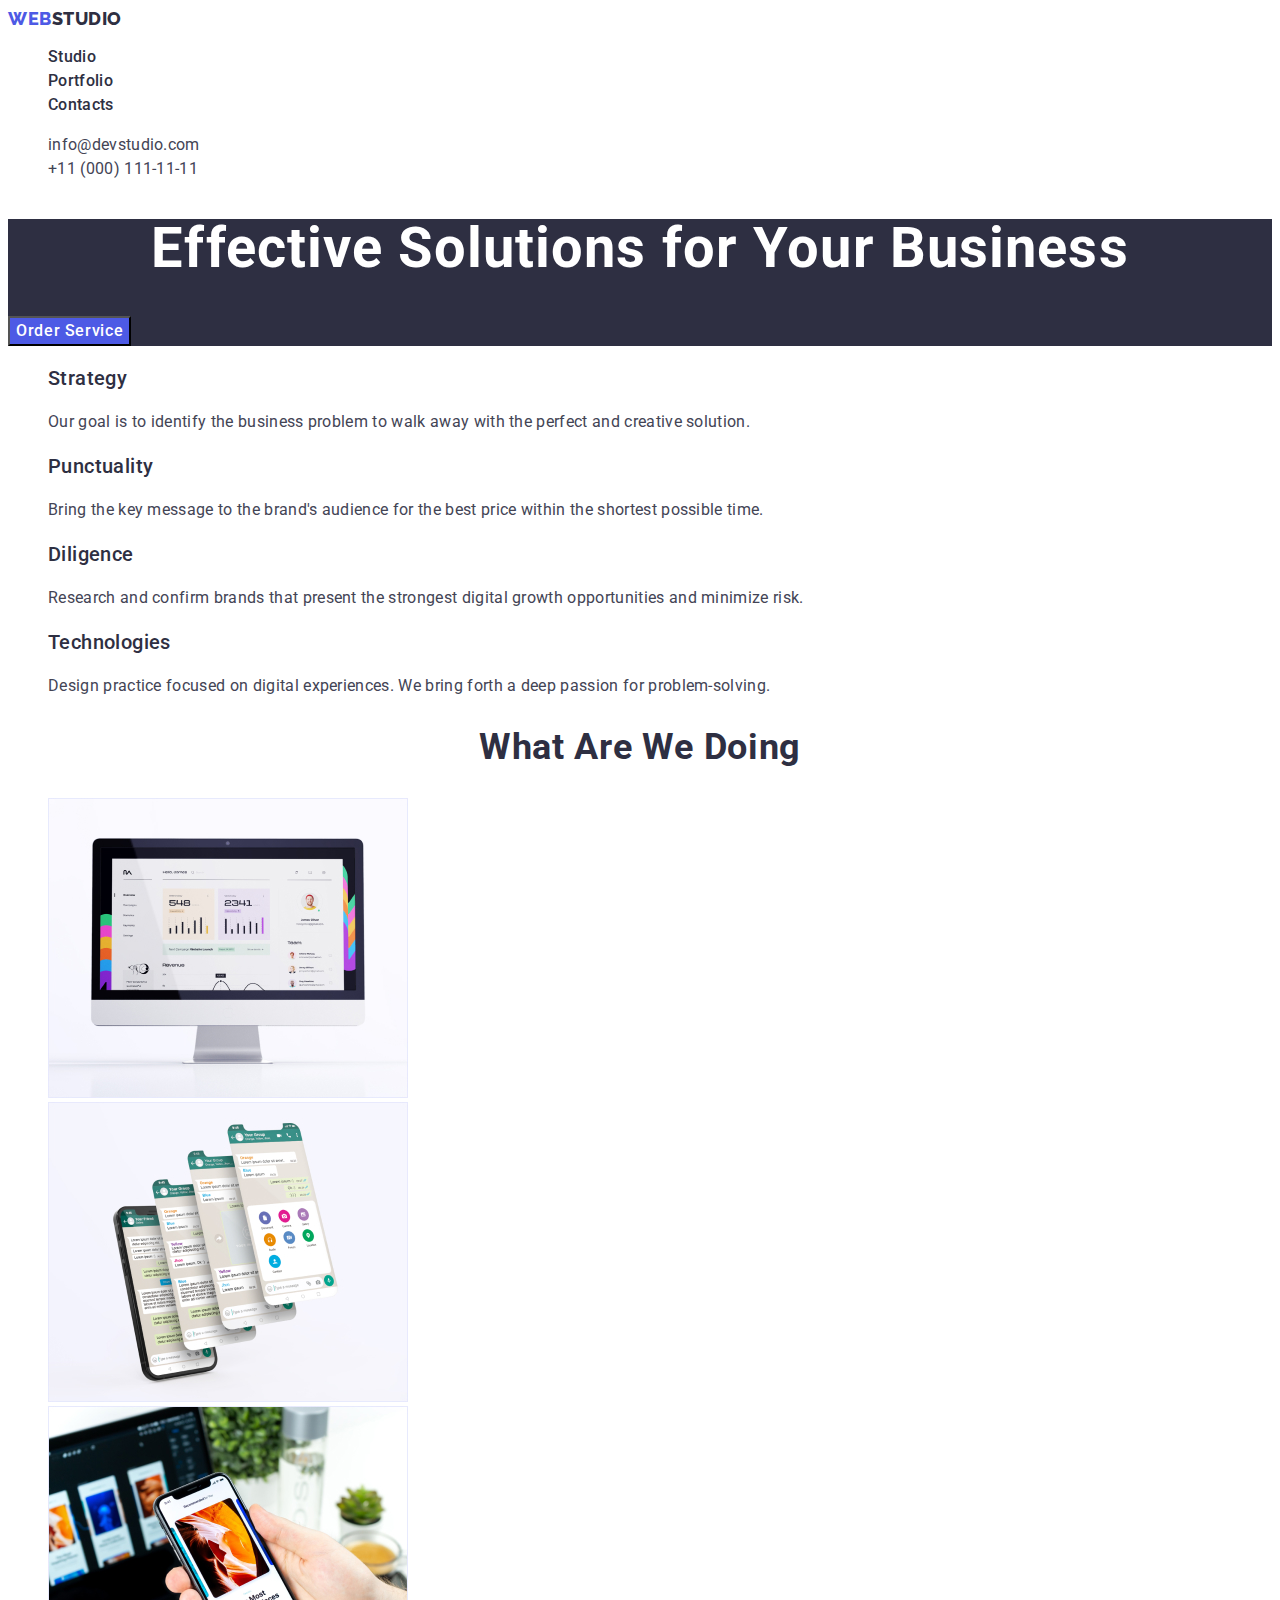
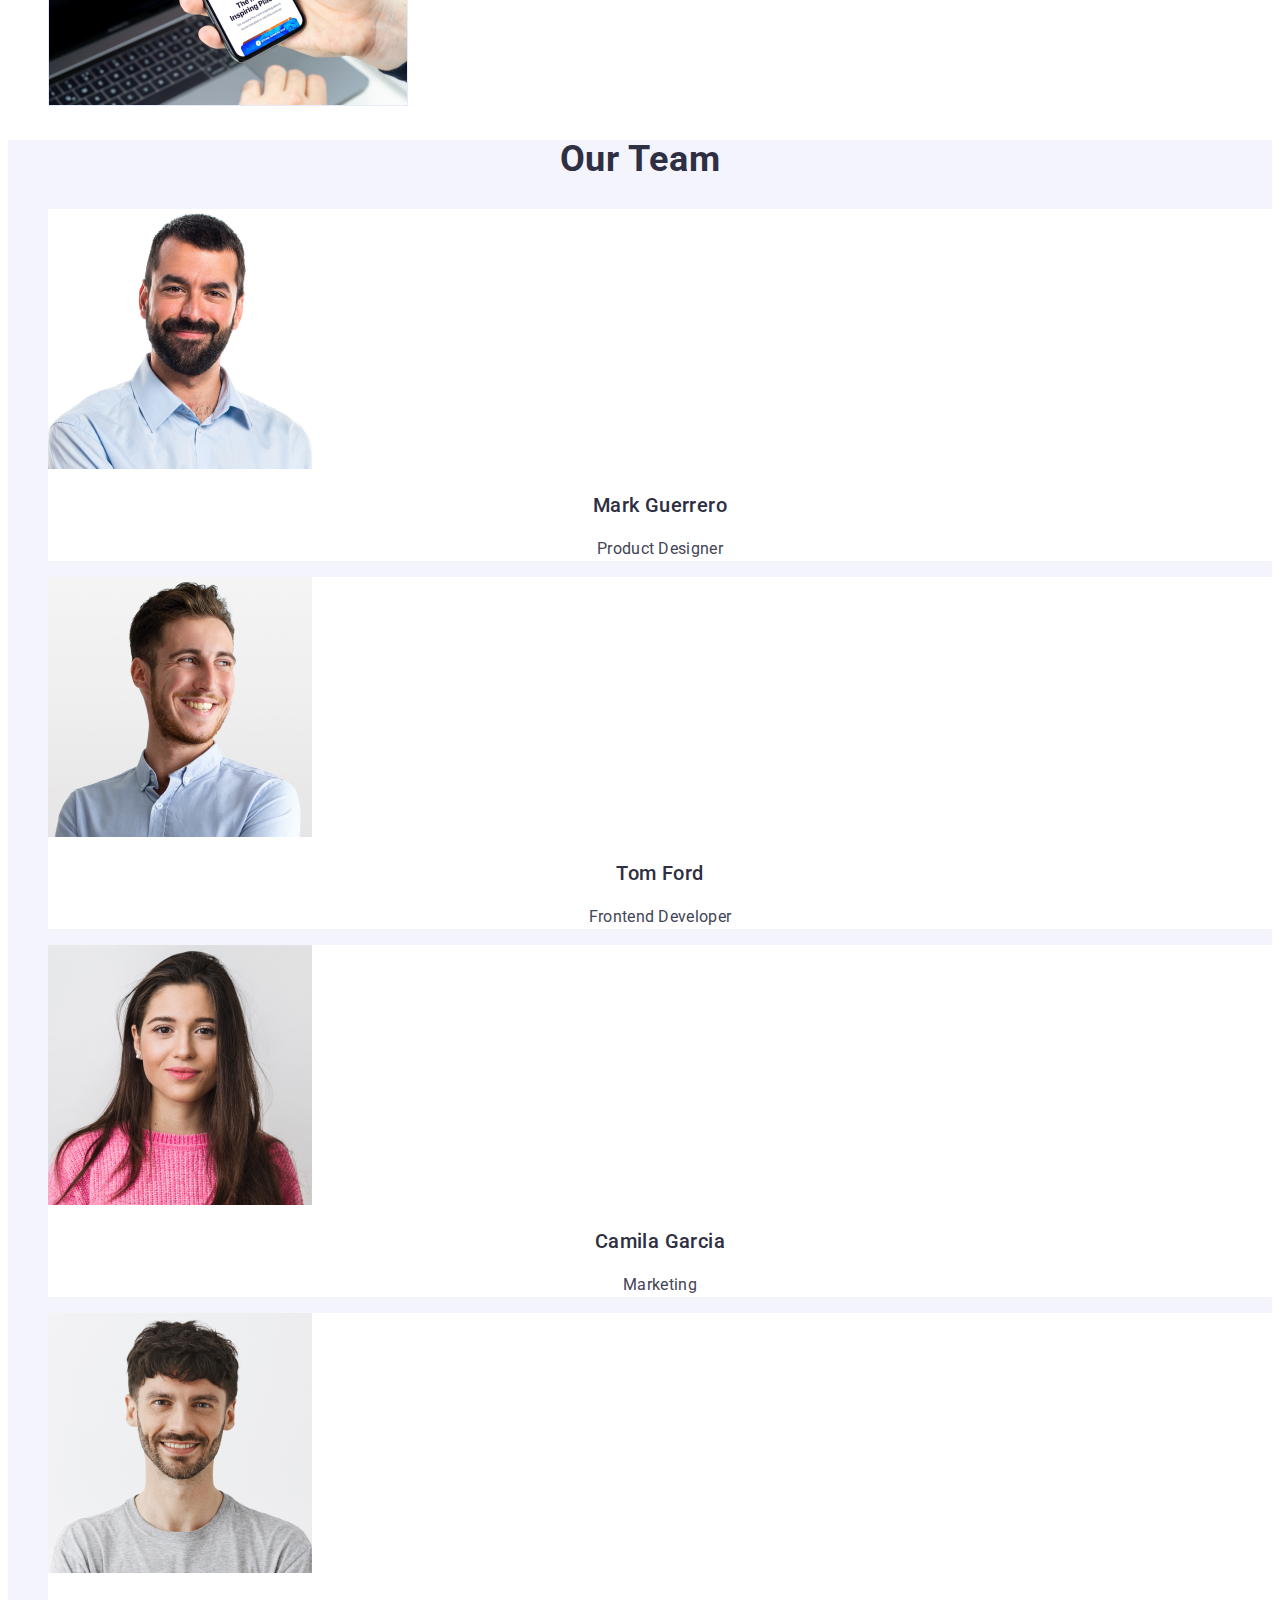
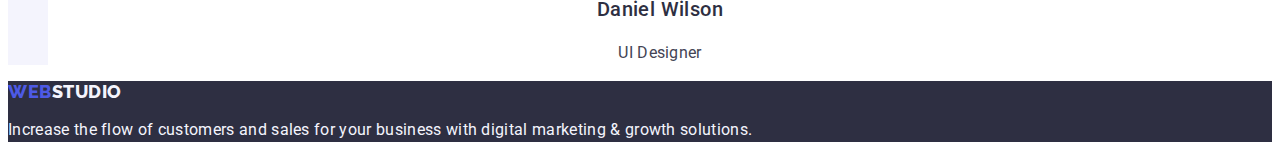
==== index.html @ 58a6970e "Initial commit" ====
<!DOCTYPE html>
<html lang="en">

<head>
    <meta charset="UTF-8">
    <meta http-equiv="X-UA-Compatible" content="IE=edge">
    <meta name="viewport" content="width=device-width, initial-scale=1.0">
    <!--Fonts-stules-->
    <link rel="preconnect" href="https://fonts.googleapis.com">
    <link rel="preconnect" href="https://fonts.gstatic.com" crossorigin>
    <link
        href="https://fonts.googleapis.com/css2?family=Raleway:wght@800&family=Roboto:wght@400;500;700;900&display=swap"
        rel="stylesheet">
    <!--Custom-styles-->
    <link rel="stylesheet" href="./css/styles.css">
    <title>WebStudio</title>
</head>

<body>

    <!-- header -->
    <header class="header">
        <nav class="header-nav">
            <a class="header-loga link" href="./index.html">Web<span class="loga">Studio</span></a>
            <ul class="header-nav-list list">
                <li class="header-nav-item"> <a class="heqder-link text link" href="./index.html">Studio</a></li>
                <li class="header-nav-item"><a class="heqder-link text link" href="./portfolio.html">Portfolio</a></li>
                <li class="header-nav-item"><a class="heqder-link text link" href="">Contacts</a></li>
            </ul>
        </nav>
        <address class="header-address">
            <ul class="header-address-list list">
                <li class="header-address-contact"> <a class="header-contact-link small  link"
                        href="mailto:info@devstudio.com">info@devstudio.com</a></li>
                <li class="header-address-contact"> <a class="header-contact-link small  link"
                        href="tel:+110001111111">+11
                        (000)
                        111-11-11</a></li>
            </ul>
        </address>

    </header>

    <!-- main-->
    <main>
        <!-- hero image-->
        <section class="section-hero-image">
            <h1 class="hero-imege-title title">Effective Solutions for Your Business</h1>
            <button class="imege-button" type="button">Order Service</button>
        </section>
        <!-- section 1-->
        <section class="section-advantage">
            <h2 class="subject" hidden>Our advantage</h2>
            <ul class="advantage-list list">
                <li class="advantage-item">
                    <h3 class="advantage-title heading">Strategy</h3>
                    <p class="advantage-text small">Our goal is to identify the business
                        problem to walk away with the perfect and creative solution.</p>
                </li>
                <li class="advantage-item">
                    <h3 class="advantage-title heading">Punctuality</h3>
                    <p class="advantage-text small">Bring the key message to the brand's audience for the
                        best
                        price within the shortest possible
                        time.
                    </p>
                </li>
                <li class="advantage-item">
                    <h3 class="advantage-title heading">Diligence</h3>
                    <p class="advantage-text small">Research and confirm brands that present the strongest
                        digital
                        growth opportunities and minimize
                        risk.
                    </p>
                </li>
                <li class="advantage-item">
                    <h3 class="advantage-title heading">Technologies</h3>
                    <p class="advantage-text small">Design practice focused on digital experiences. We
                        bring
                        forth a deep passion for
                        problem-solving.
                    </p>
                </li>
            </ul>
        </section>

        <!-- section 2 product-->
        <section class="section-product">
            <h2 class="product-title subject">What are we doing</h2>
            <ul class="product-list list">
                <li class="product-item"><img class="product-item-img" src="./images/section2/Rectangle1.jpg"
                        alt="the computer on which the site is displayed." Width="360" Height="300">
                </li>
                <li class="product-item"><img class="product-item-img" src="./images/section2/Rectangle2.jpg"
                        alt="open application on the mobile phone." Width="360" Height="300">
                </li>
                <li class="product-item"><img class="product-item-img" src="./images/section2/Rectangle3.jpg"
                        alt="the program is open on the mobile phone and computer." Width="360" Height="300">
                </li>
            </ul>
        </section>
        <!-- section 3 team-->
        <section class="section-team">
            <h2 class="team-title subject">Our Team</h2>
            <ul class="team-list list">
                <li class="team-item"><img class="team-item-img" src="./images/section3/img1j.jpg"
                        alt="a man with dark hair and a beard." Width="264" Height="260">
                    <h3 class="team-item-title heading">Mark Guerrero</h3>
                    <p class="team-item-text small">Product Designer</p>
                </li>
                <li class="team-item"><img class="team-item-img" src="./images/section3/img2j.jpg"
                        alt="a man with blond hair and a sincere smile." Width="264" Height="260">
                    <h3 class="team-item-title heading">Tom Ford</h3>
                    <p class="team-item-text small">Frontend Developer</p>
                </li>
                <li class="team-item"><img class="team-item-img" src="./images/section3/img3j.jpg"
                        alt="woman with dark long hair." Width="264" Height="260">
                    <h3 class="team-item-title heading">Camila Garcia</h3>
                    <p class="team-item-text small">Marketing</p>
                </li>
                <li class="team-item"><img class="team-item-img" src="./images/section3/img4j.jpg"
                        alt="a man with dark hair in a t-shirt who is smiling." Width="264" Height="260">
                    <h3 class="team-item-title heading">Daniel Wilson</h3>
                    <p class="team-item-text small">UI Designer</p>
                </li>
            </ul>
        </section>
    </main>

    <!--footer-->
    <footer class="footer">
        <a class="footer-loga link" href="./index.html">Web<span class="loga-footer">Studio</span></a>
        <p class="footer-text ">Increase the flow of customers and sales for your business with digital marketing &
            growth solutions.</p>
    </footer>

</body>

</html>
---- css/styles.css ----
body {
  font-family: Roboto, sans-serif;
  color: #434455;
  background-color: var(--color-white);
}

/*!!!!!!!!!!!!!!!!!!!!!!!!!!!!!!!!!!!!--------base styly--------!!!!!!!!!!!!!!!!!!!!!!!!!!!!!!!!!!!!!!!!!!!*/
/*h1*/
.title {
  font-size: 56px;
  font-weight: 700;

  line-height: 1.07;
  letter-spacing: 0.02em;
  text-align: center;
}
/*h2*/
.subject {
  font-size: 36px;
  font-weight: 700;

  line-height: 1.11;
  letter-spacing: 0.02em;
  text-transform: capitalize;
  text-align: center;
  color: var(--color-navy-blue);
}

/*h3*/
.heading {
  font-size: 20px;
  font-weight: 500;
  line-height: 1.2;
  letter-spacing: 0.02em;

  color: var(--color-grey);
}
/*p*/
.small {
  font-size: 16px;
  font-weight: 400;
  line-height: 1.5;
  letter-spacing: 0.02em;
  color: var(--color-slate);
}
.text {
  font-size: 16px;
  font-weight: 500;
  line-height: 1.5;
  letter-spacing: 0.02em;
  color: var(--color-slate);
}

.list {
  list-style-type: none;
}
.link {
  text-decoration: none;
}

/*!!!!!!!!!!!!!!!!!!!!!!-----------------header styles-----------!!!!!!!!!!!!!!!!!!!!!!!!!!!!!!!!!!!!!!!!!*/
.header-nav {
}
.header-loga {
  font-family: Raleway, sans-serif;
  font-weight: 800;
  font-size: 18px;
  line-height: 1.17;
  color: var(--color-iris);
  letter-spacing: 0.03em;
  text-transform: uppercase;
}

.loga {
  color: var(--color-grey);
}
.header-nav-list {
}
.header-nav-list .heqder-link {
  color: var(--color-navy-blue);
}
.header-nav-list .heqder-link:hover,
.header-nav-list .heqder-link:focus,
.header-nav-list .heqder-link:active {
  color: var(--color-ocean);
}
.header-nav-item {
}

.header-address {
  font-style: normal;
}

.header-address-contact {
}

.header-contact-link:hover,
.header-contact-link:focus {
  color: var(--color-ocean);
}

/*!!!!!!!!!!!!!!!!!!!!!----------------------hero-imege------------------!!!!!!!!!!!!!!!!!!!!!!!!!!!!1*/

.section-hero-image {
  background: var(--color-navy-blue);
}
.hero-imege-title {
  color: var(--color-white);
}
.imege-button {
  font-family: "Roboto", sans-serif;
  font-weight: 500;
  font-size: 16px;
  line-height: 1.5;
  letter-spacing: 0.04em;
  cursor: pointer;
  color: var(--color-white);
  background-color: var(--color-iris);
}
.imege-button:hover,
.imege-button:focus {
  background-color: var(--color-ocean);
}
.imege-button:active {
  background-color: var(--color-ocean);
}

/*!!!!!!!!!!!!!!!!!!!!--------------------section advantage-------------------!!!!!!!!!!!!!!!!!!!!!!!!!!!!*/

.section-advantage {
}

.advantage-list {
}

.advantage-item {
}
.advantage-title {
}

.advantage-text {
}

/*!!!!!!!!!!!!!!!!!!!!!!!!!!!!!!!!!!-----------------section product----------------!!!!!!!!!!!!!!!!!!!!!!!!!*/
.section-product {
}
.product-title {
}
.product-list {
}
.product-item {
}
.product-item-img {
}
/*!!!!!!!!!!!!!!!!!!!!!!!!!!!!!!!!!-------------------section team--------------------!!!!!!!!!!!!!!!!!!!!!!!*/
.section-team {
  background-color: var(--color-cloud);
}
.team-title {
}
.team-list {
}
.team-item {
  background-color: var(--color-white);
}
.team-item-img {
}
.team-item-title {
  text-align: center;
}
.team-item-text {
  text-align: center;
}
/*!!!!!!!!!!!!!!!!!!!!!!!!!!!----------------------------footer------------------!!!!!!!!!!!!!!!!!!!!!!!*/
.footer {
  background: var(--color-navy-blue);
}

.footer-loga {
  font-family: Raleway, sans-serif;
  font-weight: 800;
  font-size: 18px;
  line-height: 1.17;
  color: var(--color-iris);
  letter-spacing: 0.03em;
  text-transform: uppercase;
}

.loga-footer {
  color: var(--color-cloud);
}
.footer-text {
  font-weight: 400;
  font-size: 16px;
  line-height: 1.5;
  letter-spacing: 0.02em;
  color: var(--color-cloud);
}

/*!!!!!!!!!!!!!!!!!!!!!----------------portfolio-------------------!!!!!!!!!!!!!!!!!!!!!!!!!!!!!!!!!!!!!!!!!!!!*/
/*!!!!!!!!!!-----button-filters-----!!!!!!*/
.button-filters {
}
.button-item {
}
.button {
  font-family: "Roboto", sans-serif;
  font-weight: 500;
  font-size: 16px;
  line-height: 1.5;
  letter-spacing: 0.04em;
  cursor: pointer;
  color: var(--color-iris);
  background: var(--color-cloud);
}
.button:hover,
.button:focus {
  color: var(--color-white);
  background-color: var(--color-ocean);
}
.button:active {
  color: var(--color-white);
  background: var(--color-ocean);
}
/*!!!!!!!!!!!!!!!!!!!!!!!!!---------------project-card-----------------!!!!!!!!!!!!!!!!!!!!!!!!!!!!!!!!!!!!!!*/

.project-list {
}

.project-item {
}
.project-link:link {
  text-decoration: none;
}
.project-title {
}
.progekt-text {
}

/*!!!!!!!!!!!!!!!!!!!!!!!!!!!!!!------------------CSS root---------!!!!!!!!!!!!!!!!!!!!!!!!!!!!!!!!!!!!!!!!!!*/
:root {
  --color-iris: #4d5ae5;
  --color-ocean: #404bbf;
  --color-navy-blue: #2e2f42;
  --color-green: #31d0aa;
  --color-slate: #434455;
  --color-light-slate: #8e8f99;
  --color-cornflower: #e7e9fc;
  --color-cloud: #f4f4fd;
  --color-navy-blue-modal: #2e2f42;
  --color-grey: #2e2f42;
  --color-white: #ffffff;
  --color-dairy: #fcfcfc;
}
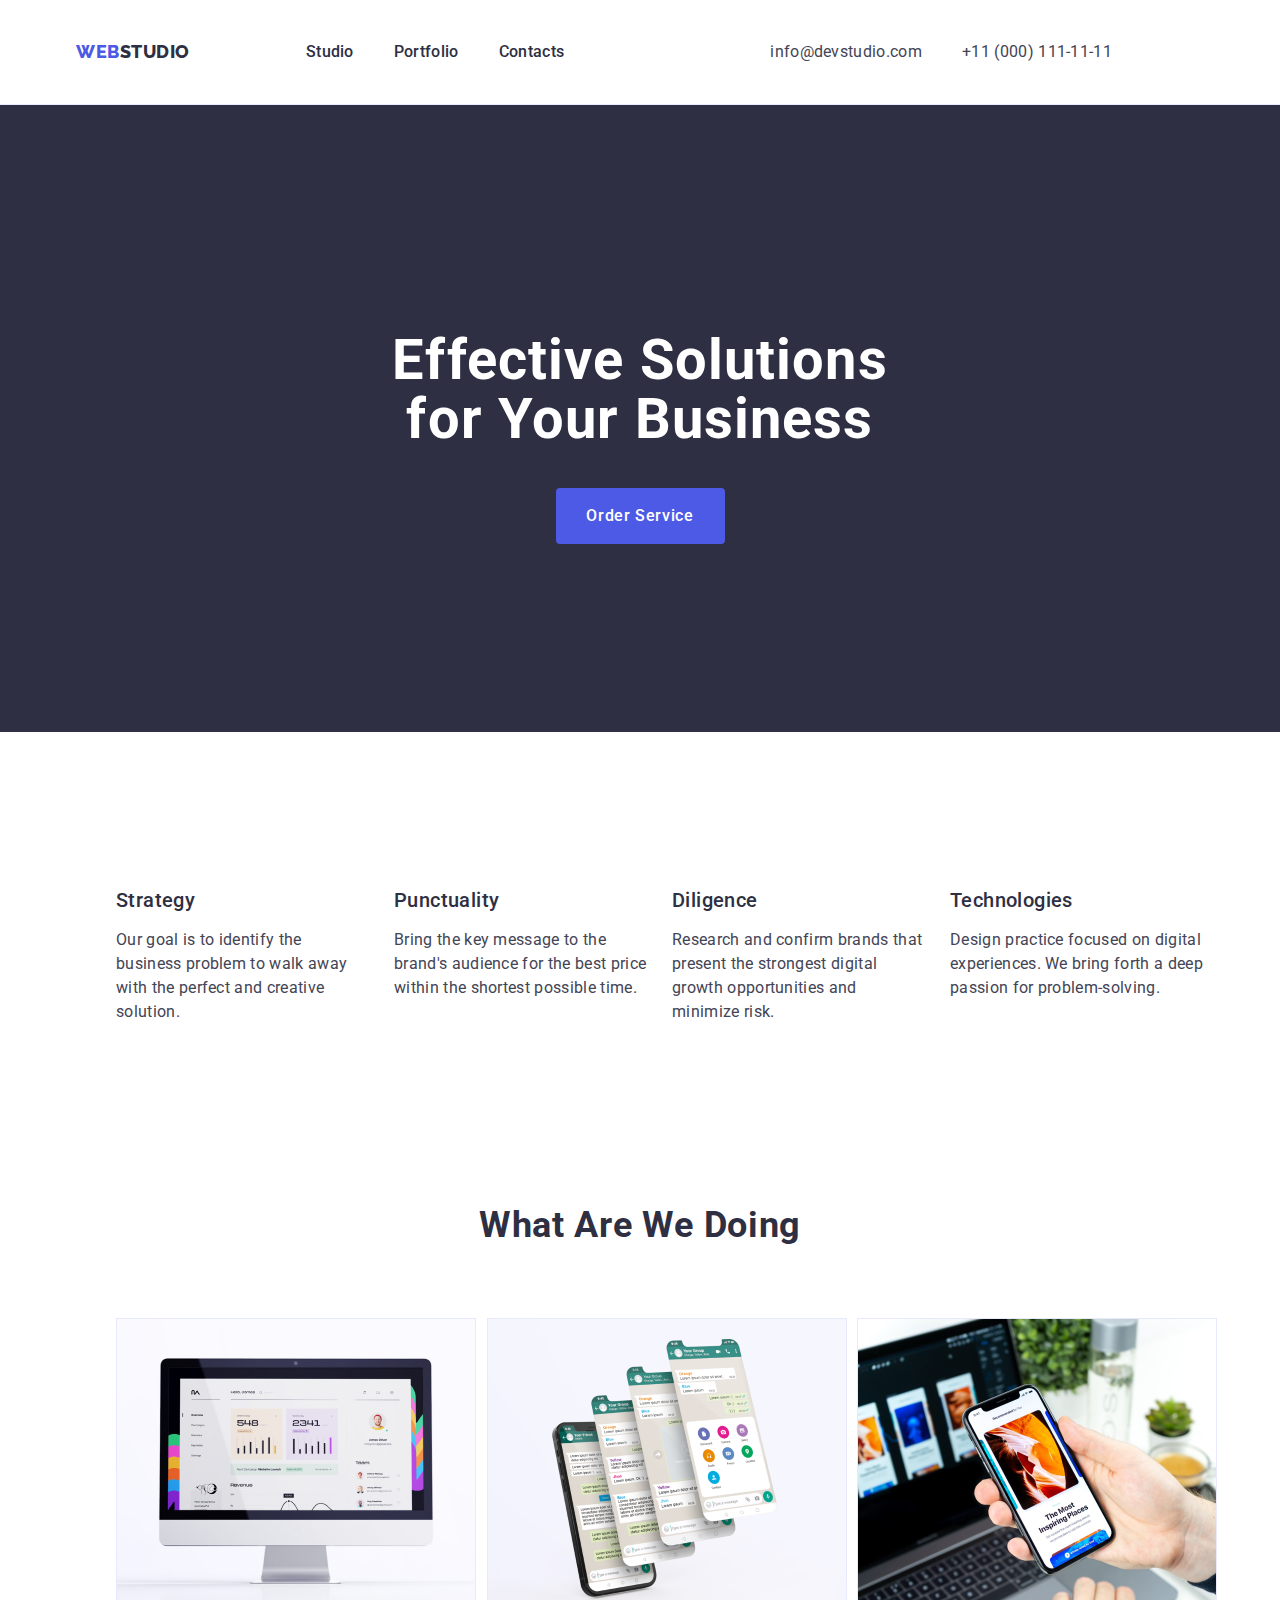
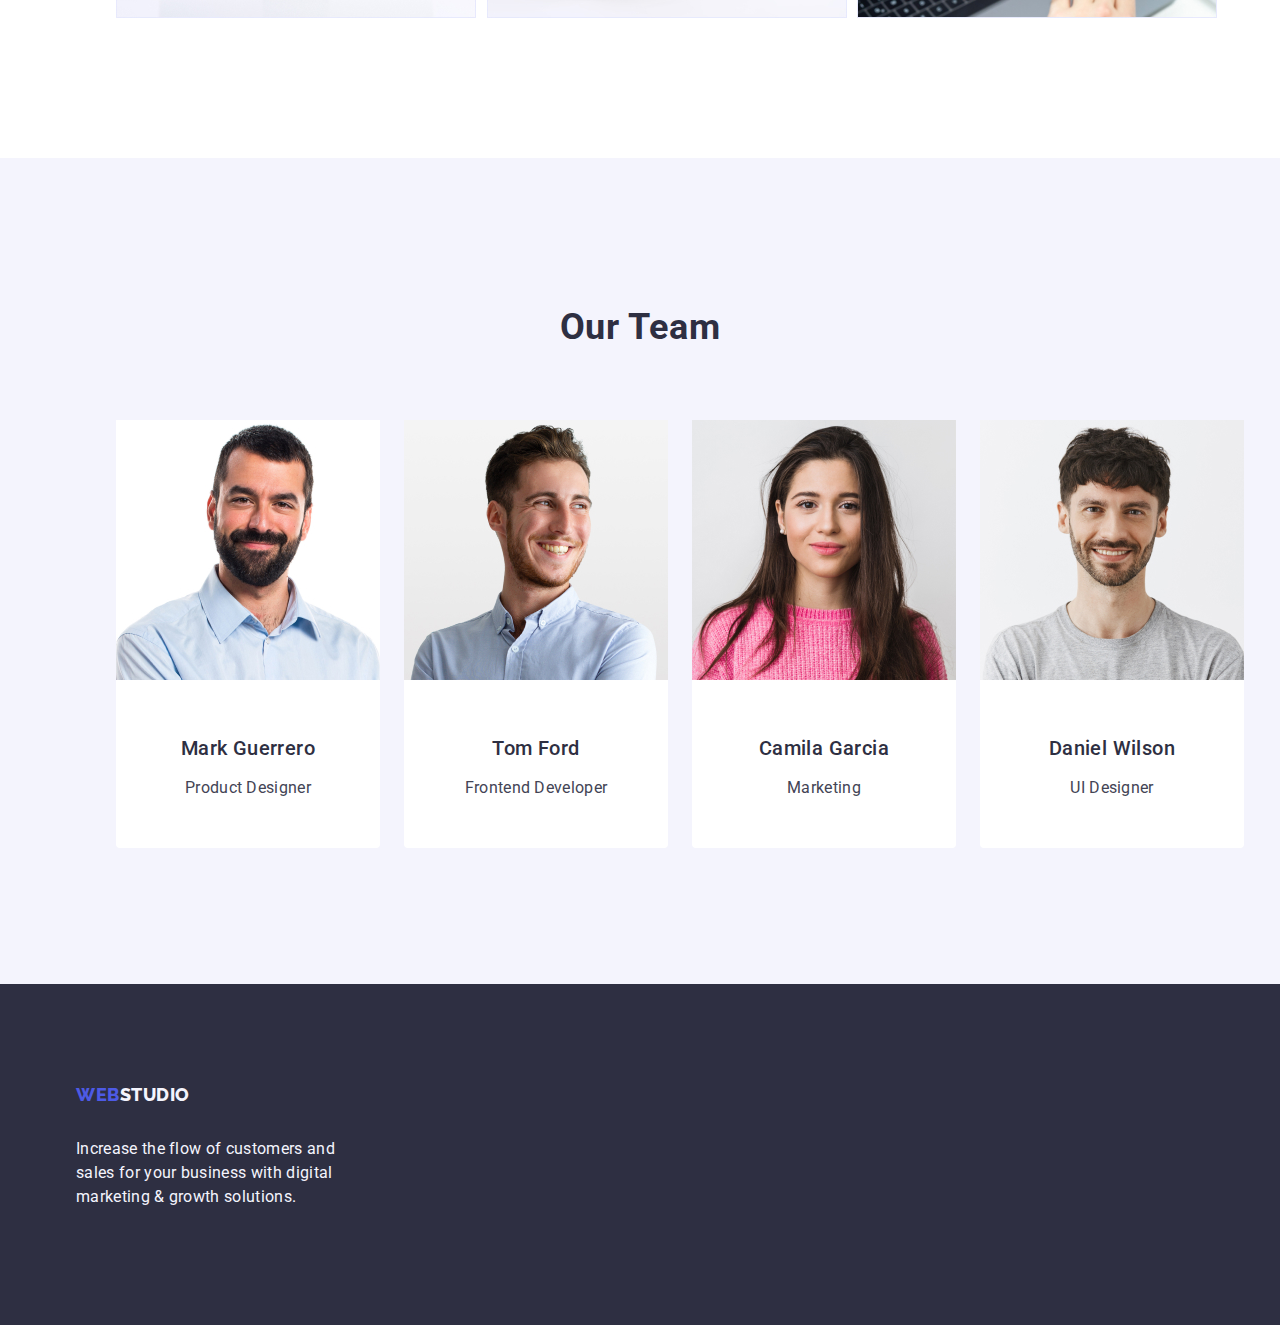
==== commit 23c7b4dc: "HW-3" ====
--- a/index.html
+++ b/index.html
@@ -1,139 +1,230 @@
 <!DOCTYPE html>
 <html lang="en">
-
-<head>
-    <meta charset="UTF-8">
-    <meta http-equiv="X-UA-Compatible" content="IE=edge">
-    <meta name="viewport" content="width=device-width, initial-scale=1.0">
+  <head>
+    <meta charset="UTF-8" />
+    <meta http-equiv="X-UA-Compatible" content="IE=edge" />
+    <meta name="viewport" content="width=device-width, initial-scale=1.0" />
     <!--Fonts-stules-->
-    <link rel="preconnect" href="https://fonts.googleapis.com">
-    <link rel="preconnect" href="https://fonts.gstatic.com" crossorigin>
+    <link rel="preconnect" href="https://fonts.googleapis.com" />
+    <link rel="preconnect" href="https://fonts.gstatic.com" crossorigin />
     <link
-        href="https://fonts.googleapis.com/css2?family=Raleway:wght@800&family=Roboto:wght@400;500;700;900&display=swap"
-        rel="stylesheet">
+      href="https://fonts.googleapis.com/css2?family=Raleway:wght@800&family=Roboto:wght@400;500;700;900&display=swap"
+      rel="stylesheet"
+    />
     <!--Custom-styles-->
-    <link rel="stylesheet" href="./css/styles.css">
+    <link rel="stylesheet" href="./css/modern-normalize.css" />
+    <link rel="stylesheet" href="./css/styles.css" />
     <title>WebStudio</title>
-</head>
-
-<body>
-
+  </head>
+
+  <body>
     <!-- header -->
     <header class="header">
+      <div class="header-div container">
         <nav class="header-nav">
-            <a class="header-loga link" href="./index.html">Web<span class="loga">Studio</span></a>
-            <ul class="header-nav-list list">
-                <li class="header-nav-item"> <a class="heqder-link text link" href="./index.html">Studio</a></li>
-                <li class="header-nav-item"><a class="heqder-link text link" href="./portfolio.html">Portfolio</a></li>
-                <li class="header-nav-item"><a class="heqder-link text link" href="">Contacts</a></li>
-            </ul>
+          <a class="header-loga link" href="./index.html"
+            >Web<span class="loga">Studio</span></a
+          >
+          <ul class="header-nav-list list">
+            <li class="header-nav-item">
+              <a class="heqder-link text link" href="./index.html">Studio</a>
+            </li>
+            <li class="header-nav-item">
+              <a class="heqder-link text link" href="./portfolio.html"
+                >Portfolio</a
+              >
+            </li>
+            <li class="header-nav-item">
+              <a class="heqder-link text link" href="">Contacts</a>
+            </li>
+          </ul>
         </nav>
         <address class="header-address">
-            <ul class="header-address-list list">
-                <li class="header-address-contact"> <a class="header-contact-link small  link"
-                        href="mailto:info@devstudio.com">info@devstudio.com</a></li>
-                <li class="header-address-contact"> <a class="header-contact-link small  link"
-                        href="tel:+110001111111">+11
-                        (000)
-                        111-11-11</a></li>
-            </ul>
+          <ul class="header-address-list list">
+            <li class="header-contact-mail">
+              <a
+                class="header-contact-link small link"
+                href="mailto:info@devstudio.com"
+                >info@devstudio.com</a
+              >
+            </li>
+            <li class="header-contact-tel">
+              <a class="header-contact-link small link" href="tel:+110001111111"
+                >+11 (000) 111-11-11</a
+              >
+            </li>
+          </ul>
         </address>
-
+      </div>
     </header>
 
     <!-- main-->
     <main>
-        <!-- hero image-->
-        <section class="section-hero-image">
-            <h1 class="hero-imege-title title">Effective Solutions for Your Business</h1>
-            <button class="imege-button" type="button">Order Service</button>
-        </section>
-        <!-- section 1-->
-        <section class="section-advantage">
+      <!-- hero image-->
+      <section class="section-hero-image">
+        <div class="div-hero container">
+          <h1 class="hero-imege-title title">Effective Solutions for Your Business
+          </h1>
+          <button class="imege-button" type="button">Order Service</button>
+        </div>
+      </section>
+      <!-- section 1-->
+      <section class="section-advantage">
+        <div class="div-advantage container">
             <h2 class="subject" hidden>Our advantage</h2>
             <ul class="advantage-list list">
-                <li class="advantage-item">
-                    <h3 class="advantage-title heading">Strategy</h3>
-                    <p class="advantage-text small">Our goal is to identify the business
-                        problem to walk away with the perfect and creative solution.</p>
-                </li>
-                <li class="advantage-item">
-                    <h3 class="advantage-title heading">Punctuality</h3>
-                    <p class="advantage-text small">Bring the key message to the brand's audience for the
-                        best
-                        price within the shortest possible
-                        time.
-                    </p>
-                </li>
-                <li class="advantage-item">
-                    <h3 class="advantage-title heading">Diligence</h3>
-                    <p class="advantage-text small">Research and confirm brands that present the strongest
-                        digital
-                        growth opportunities and minimize
-                        risk.
-                    </p>
-                </li>
-                <li class="advantage-item">
-                    <h3 class="advantage-title heading">Technologies</h3>
-                    <p class="advantage-text small">Design practice focused on digital experiences. We
-                        bring
-                        forth a deep passion for
-                        problem-solving.
-                    </p>
-                </li>
+              <li class="advantage-item">
+                <h3 class="advantage-title heading">Strategy</h3>
+                <p class="advantage-text small">
+                  Our goal is to identify the business problem to walk away with the
+                  perfect and creative solution.
+                </p>
+              </li>
+              <li class="advantage-item">
+                <h3 class="advantage-title heading">Punctuality</h3>
+                <p class="advantage-text small">
+                  Bring the key message to the brand's audience for the best price
+                  within the shortest possible time.
+                </p>
+              </li>
+              <li class="advantage-item">
+                <h3 class="advantage-title heading">Diligence</h3>
+                <p class="advantage-text small">
+                  Research and confirm brands that present the strongest digital
+                  growth opportunities and minimize risk.
+                </p>
+              </li>
+              <li class="advantage-item">
+                <h3 class="advantage-title heading">Technologies</h3>
+                <p class="advantage-text small">
+                  Design practice focused on digital experiences. We bring forth a
+                  deep passion for problem-solving.
+                </p>
+              </li>
             </ul>
-        </section>
-
-        <!-- section 2 product-->
-        <section class="section-product">
+
+        </div>
+       
+      </section>
+
+      <!-- section 2 product-->
+      <section class="section-product">
+        <div class="div-product container">
             <h2 class="product-title subject">What are we doing</h2>
             <ul class="product-list list">
-                <li class="product-item"><img class="product-item-img" src="./images/section2/Rectangle1.jpg"
-                        alt="the computer on which the site is displayed." Width="360" Height="300">
-                </li>
-                <li class="product-item"><img class="product-item-img" src="./images/section2/Rectangle2.jpg"
-                        alt="open application on the mobile phone." Width="360" Height="300">
-                </li>
-                <li class="product-item"><img class="product-item-img" src="./images/section2/Rectangle3.jpg"
-                        alt="the program is open on the mobile phone and computer." Width="360" Height="300">
-                </li>
+              <li class="product-item">
+                <img
+                  class="product-item-img"
+                  src="./images/section2/Rectangle1.jpg"
+                  alt="the computer on which the site is displayed."
+                  width="360"
+                  height="300"
+                />
+              </li>
+              <li class="product-item">
+                <img
+                  class="product-item-img"
+                  src="./images/section2/Rectangle2.jpg"
+                  alt="open application on the mobile phone."
+                  width="360"
+                  height="300"
+                />
+              </li>
+              <li class="product-item">
+                <img
+                  class="product-item-img"
+                  src="./images/section2/Rectangle3.jpg"
+                  alt="the program is open on the mobile phone and computer."
+                  width="360"
+                  height="300"
+                />
+              </li>
             </ul>
-        </section>
-        <!-- section 3 team-->
-        <section class="section-team">
+
+        </div>
+      
+      </section>
+      <!-- section 3 team-->
+      <section class="section-team">
+        <div class="div-team container">
             <h2 class="team-title subject">Our Team</h2>
             <ul class="team-list list">
-                <li class="team-item"><img class="team-item-img" src="./images/section3/img1j.jpg"
-                        alt="a man with dark hair and a beard." Width="264" Height="260">
+              <li class="team-item">
+                <img
+                  class="team-item-img"
+                  src="./images/section3/img1j.jpg"
+                  alt="a man with dark hair and a beard."
+                  width="264"
+                  height="260"
+                />
+                <div class="div-team-item">
                     <h3 class="team-item-title heading">Mark Guerrero</h3>
                     <p class="team-item-text small">Product Designer</p>
-                </li>
-                <li class="team-item"><img class="team-item-img" src="./images/section3/img2j.jpg"
-                        alt="a man with blond hair and a sincere smile." Width="264" Height="260">
+                </div>                
+              </li>
+              <li class="team-item">
+                <img
+                  class="team-item-img"
+                  src="./images/section3/img2j.jpg"
+                  alt="a man with blond hair and a sincere smile."
+                  width="264"
+                  height="260"
+                />
+                <div class="div-team-item">
                     <h3 class="team-item-title heading">Tom Ford</h3>
                     <p class="team-item-text small">Frontend Developer</p>
-                </li>
-                <li class="team-item"><img class="team-item-img" src="./images/section3/img3j.jpg"
-                        alt="woman with dark long hair." Width="264" Height="260">
+                </div>
+                
+              </li>
+              <li class="team-item">
+                <img
+                  class="team-item-img"
+                  src="./images/section3/img3j.jpg"
+                  alt="woman with dark long hair."
+                  width="264"
+                  height="260"
+                />
+                <div class="div-team-item">
                     <h3 class="team-item-title heading">Camila Garcia</h3>
-                    <p class="team-item-text small">Marketing</p>
-                </li>
-                <li class="team-item"><img class="team-item-img" src="./images/section3/img4j.jpg"
-                        alt="a man with dark hair in a t-shirt who is smiling." Width="264" Height="260">
+                    <p class="team-item-text small">Marketing</p> 
+                </div>
+                
+              </li>
+              <li class="team-item">
+                <img
+                  class="team-item-img"
+                  src="./images/section3/img4j.jpg"
+                  alt="a man with dark hair in a t-shirt who is smiling."
+                  width="264"
+                  height="260"
+                />
+                <div class="div-team-item">
                     <h3 class="team-item-title heading">Daniel Wilson</h3>
                     <p class="team-item-text small">UI Designer</p>
-                </li>
+
+                </div>
+                
+              </li>
             </ul>
-        </section>
+
+        </div>
+       
+      </section>
     </main>
 
     <!--footer-->
     <footer class="footer">
-        <a class="footer-loga link" href="./index.html">Web<span class="loga-footer">Studio</span></a>
-        <p class="footer-text ">Increase the flow of customers and sales for your business with digital marketing &
-            growth solutions.</p>
+        <div class="div-footer container">
+            <a class="footer-loga link" href="./index.html"
+            >Web<span class="loga-footer">Studio</span></a
+          >
+          <p class="footer-text">
+            Increase the flow of customers and sales for your business with digital
+            marketing & growth solutions.
+          </p>
+
+        </div>
+     
     </footer>
-
-</body>
-
-</html>+  </body>
+</html>
--- a/css/styles.css
+++ b/css/styles.css
@@ -57,9 +57,28 @@
 .link {
   text-decoration: none;
 }
-
+.container {
+  width: 1158px; 
+  margin: 0 auto;
+  padding: 0 15px 0 15px;
+}
+.img {
+  display:block;
+}
 /*!!!!!!!!!!!!!!!!!!!!!!-----------------header styles-----------!!!!!!!!!!!!!!!!!!!!!!!!!!!!!!!!!!!!!!!!!*/
+
+.header {
+  border-bottom: 1px solid #e7e9fc;
+  
+}
+
+.header-div {
+  display: flex;
+}
+
 .header-nav {
+  display: flex;
+  align-items: center; 
 }
 .header-loga {
   font-family: Raleway, sans-serif;
@@ -69,12 +88,18 @@
   color: var(--color-iris);
   letter-spacing: 0.03em;
   text-transform: uppercase;
+
+  margin-right: 76px;
+ 
 }
 
 .loga {
   color: var(--color-grey);
 }
 .header-nav-list {
+  display: flex;
+  gap: 40px;
+  
 }
 .header-nav-list .heqder-link {
   color: var(--color-navy-blue);
@@ -85,15 +110,31 @@
   color: var(--color-ocean);
 }
 .header-nav-item {
+  padding: 24px 0;
 }
 
 .header-address {
   font-style: normal;
-}
-
-.header-address-contact {
-}
-
+  display: flex;
+  align-items: center; 
+  padding-left: 166px;
+
+}
+.header-address-list{
+  display: flex;
+  
+  
+}
+ 
+
+.header-contact-mail {
+  margin-right: 40px;
+  
+}
+ 
+.header-contact-tel{
+  margin-right: 0;
+}
 .header-contact-link:hover,
 .header-contact-link:focus {
   color: var(--color-ocean);
@@ -103,9 +144,16 @@
 
 .section-hero-image {
   background: var(--color-navy-blue);
+  padding: 188px 0 188px;
+}
+.div-hero{
+
 }
 .hero-imege-title {
   color: var(--color-white);
+  max-width: 496px;
+ margin-left: auto;
+ margin-right: auto;
 }
 .imege-button {
   font-family: "Roboto", sans-serif;
@@ -116,6 +164,14 @@
   cursor: pointer;
   color: var(--color-white);
   background-color: var(--color-iris);
+
+  display: block;
+  min-width: 169px;
+  height: 56px;
+  border: none;
+  border-radius: 4px;
+  margin-left: auto;
+ margin-right: auto;
 }
 .imege-button:hover,
 .imege-button:focus {
@@ -128,14 +184,20 @@
 /*!!!!!!!!!!!!!!!!!!!!--------------------section advantage-------------------!!!!!!!!!!!!!!!!!!!!!!!!!!!!*/
 
 .section-advantage {
+  padding-bottom: 120px;
+  padding-top: 120px;
 }
 
 .advantage-list {
+  display: flex;
+  gap: 24px;
 }
 
 .advantage-item {
+  width: calc((100% - 72px) / 4);
 }
 .advantage-title {
+  margin-bottom: 8px;
 }
 
 .advantage-text {
@@ -143,37 +205,63 @@
 
 /*!!!!!!!!!!!!!!!!!!!!!!!!!!!!!!!!!!-----------------section product----------------!!!!!!!!!!!!!!!!!!!!!!!!!*/
 .section-product {
+  padding-bottom: 120px;
+}
+.div-product{
+
 }
 .product-title {
+  margin-bottom: 72px;
 }
 .product-list {
+  display: flex;
+  gap: 24px; 
 }
 .product-item {
+  width: calc((100% - 48px) / 3);
 }
 .product-item-img {
 }
 /*!!!!!!!!!!!!!!!!!!!!!!!!!!!!!!!!!-------------------section team--------------------!!!!!!!!!!!!!!!!!!!!!!!*/
 .section-team {
   background-color: var(--color-cloud);
+  padding-bottom: 120px;
+  padding-top: 120px;
+}
+.div-team{
+
 }
 .team-title {
+  margin-bottom: 72px;
 }
 .team-list {
+  display: flex;
+  gap: 24px;
 }
 .team-item {
   background-color: var(--color-white);
+  width: calc((100% - 72px) / 4); 
+  border-radius: 0px 0px 4px 4px;
+  width: 264px;
+}
+.div-team-item{
+  padding: 32px 16px;
+  
 }
 .team-item-img {
 }
 .team-item-title {
   text-align: center;
+  margin-bottom: 8px;
 }
 .team-item-text {
   text-align: center;
+  
 }
 /*!!!!!!!!!!!!!!!!!!!!!!!!!!!----------------------------footer------------------!!!!!!!!!!!!!!!!!!!!!!!*/
 .footer {
   background: var(--color-navy-blue);
+  padding: 100px 0;
 }
 
 .footer-loga {
@@ -184,6 +272,8 @@
   color: var(--color-iris);
   letter-spacing: 0.03em;
   text-transform: uppercase;
+  display: inline-block;
+  margin-bottom: 16px;
 }
 
 .loga-footer {
@@ -195,11 +285,20 @@
   line-height: 1.5;
   letter-spacing: 0.02em;
   color: var(--color-cloud);
+  max-width: 264px
 }
 
 /*!!!!!!!!!!!!!!!!!!!!!----------------portfolio-------------------!!!!!!!!!!!!!!!!!!!!!!!!!!!!!!!!!!!!!!!!!!!!*/
+.section-portfolio{
+  padding: 96px 0 120px;
+}
+
 /*!!!!!!!!!!-----button-filters-----!!!!!!*/
 .button-filters {
+  display: flex;
+  justify-content: center;
+  gap: 24px;
+  margin-bottom: 72px
 }
 .button-item {
 }
@@ -212,11 +311,17 @@
   cursor: pointer;
   color: var(--color-iris);
   background: var(--color-cloud);
+
+  padding: 12px 24px;
+  border: 1px solid var(--color-cornflower);
+  border-radius: 4px; 
+
 }
 .button:hover,
 .button:focus {
   color: var(--color-white);
   background-color: var(--color-ocean);
+  border: 1px solid transparent;
 }
 .button:active {
   color: var(--color-white);
@@ -225,14 +330,29 @@
 /*!!!!!!!!!!!!!!!!!!!!!!!!!---------------project-card-----------------!!!!!!!!!!!!!!!!!!!!!!!!!!!!!!!!!!!!!!*/
 
 .project-list {
+  display: flex;
+  flex-wrap: wrap;
+  column-gap: 24px; 
+  row-gap: 48px;
 }
 
 .project-item {
-}
+  width: calc((100% - 48px) / 3);
+
+}
+
 .project-link:link {
   text-decoration: none;
 }
+.div-project {
+  padding: 32px 16px;
+  border: 1px solid #e7e9fc;
+  border-top: none;
+  width: 360px;
+  
+}
 .project-title {
+  margin-bottom: 8px;
 }
 .progekt-text {
 }
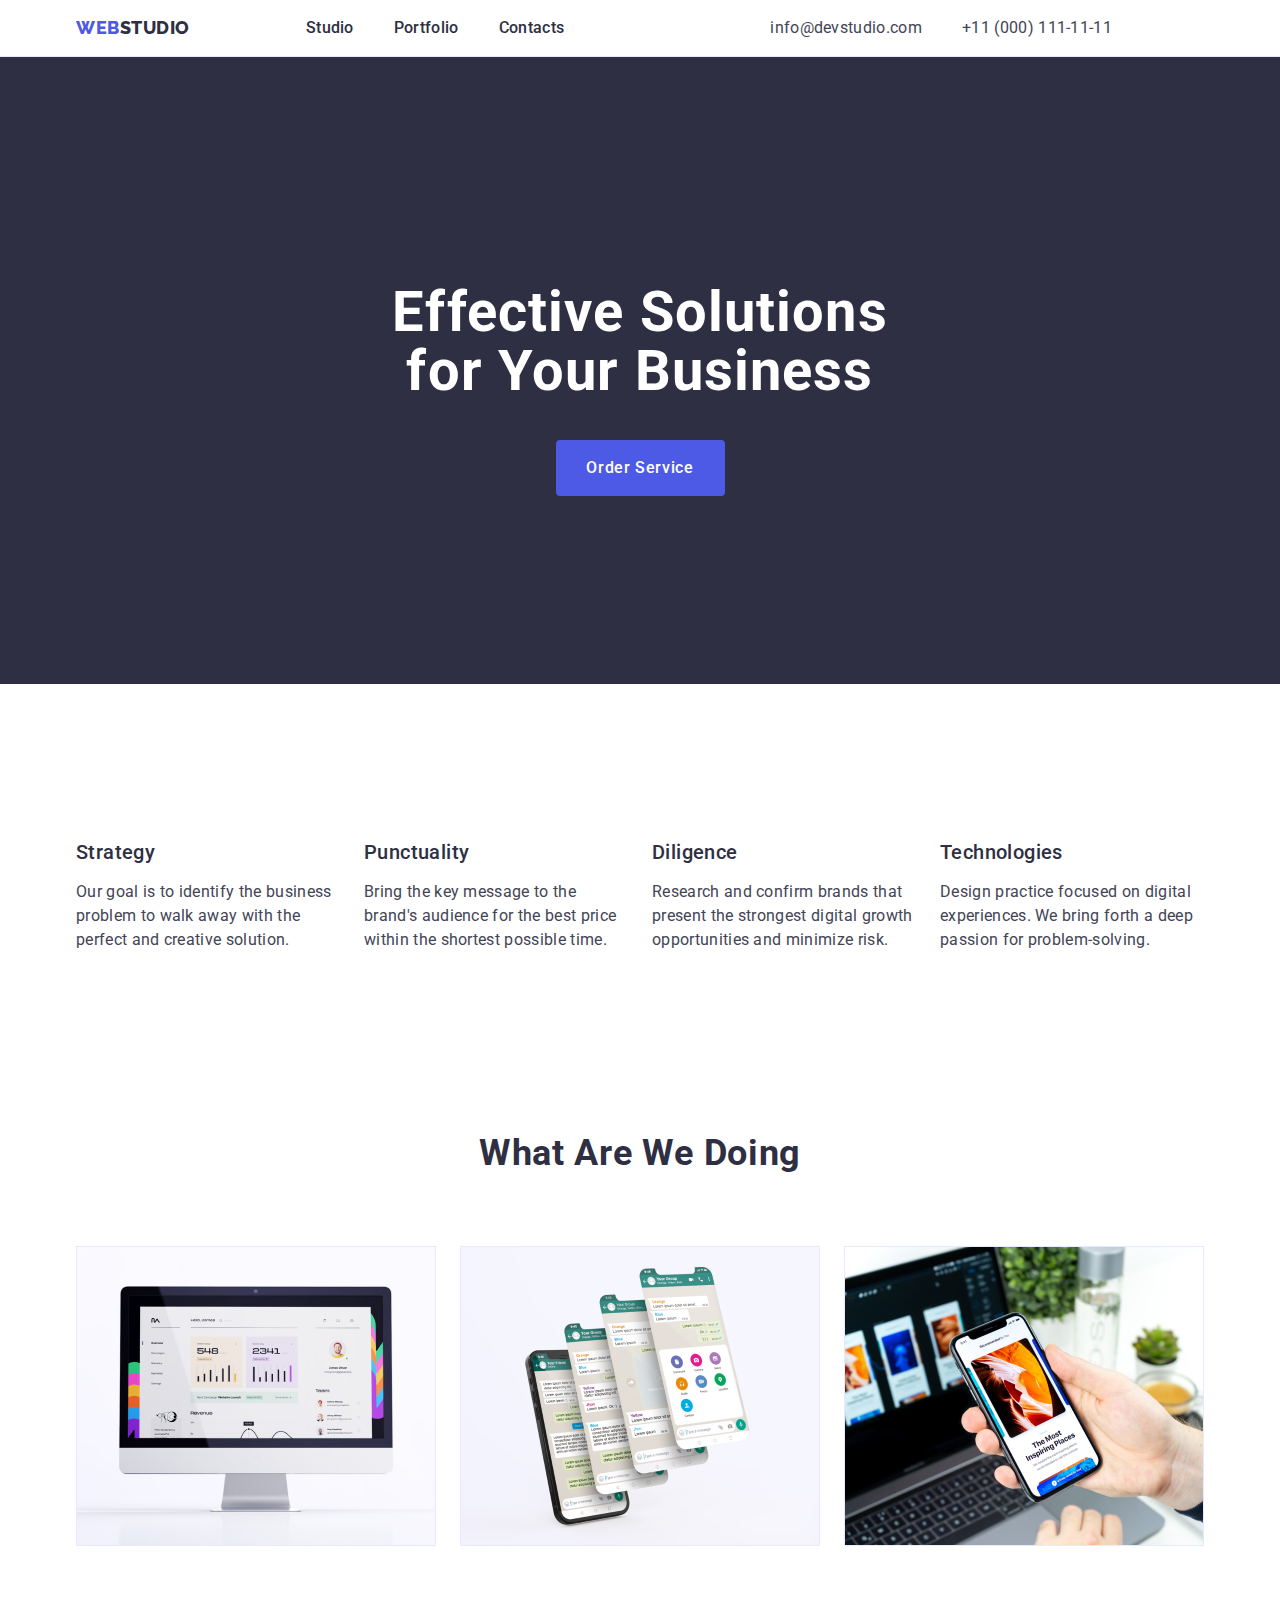
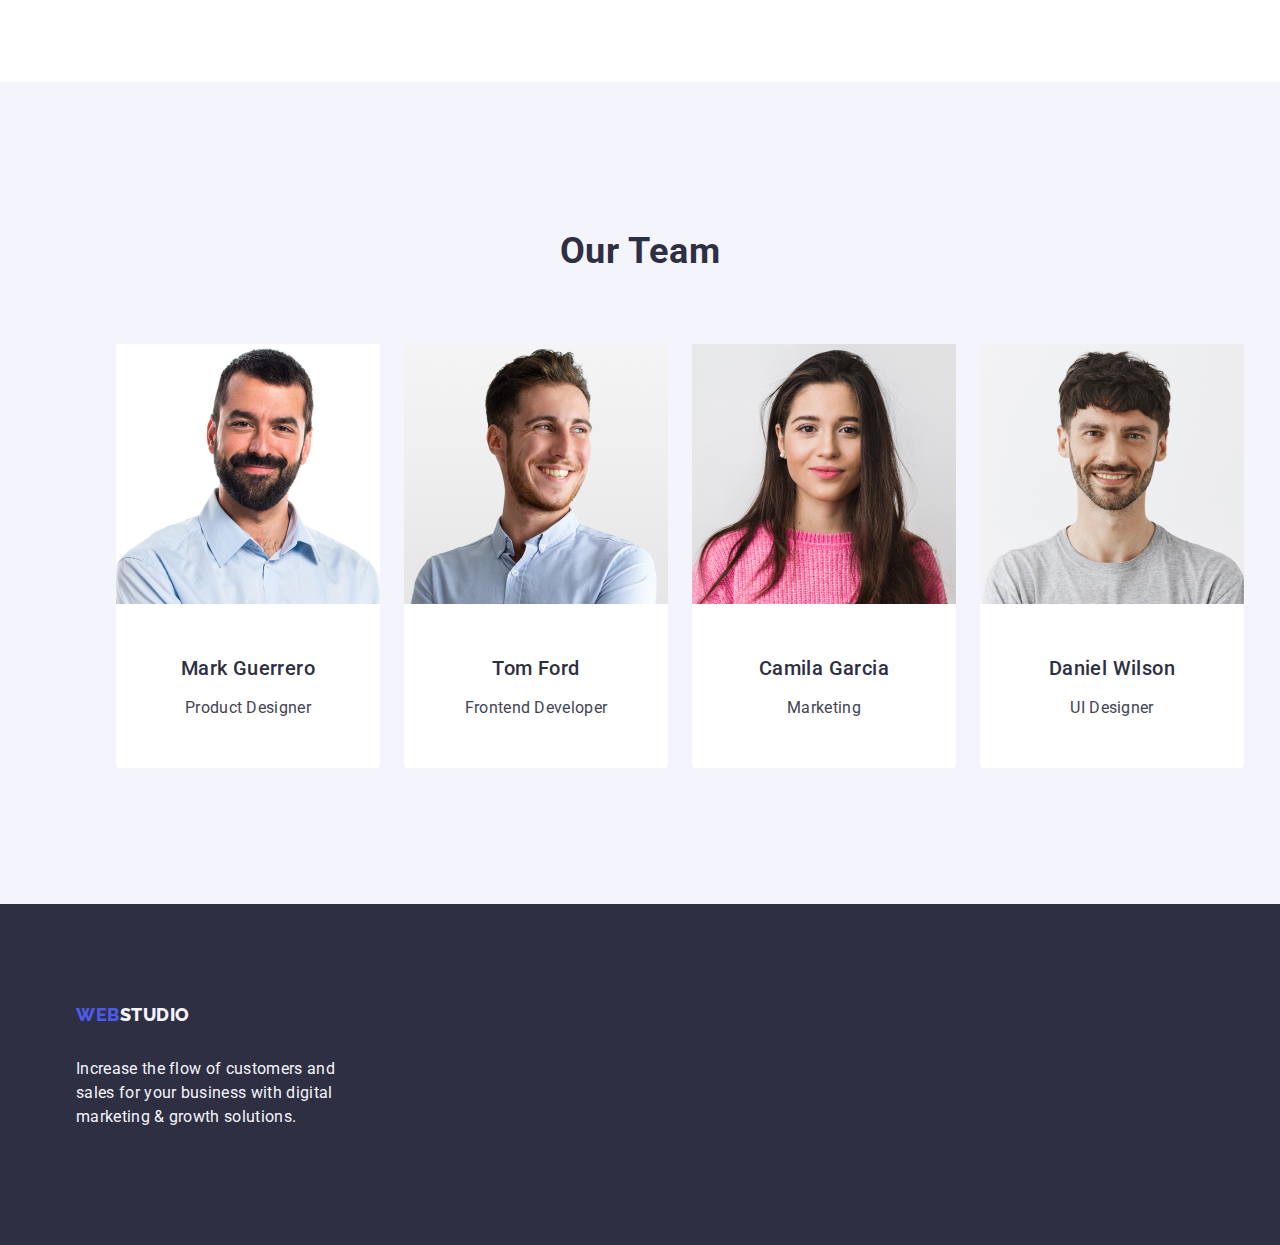
==== commit d9fe4df6: "HW-3 min" ====
--- a/index.html
+++ b/index.html
@@ -12,7 +12,7 @@
       rel="stylesheet"
     />
     <!--Custom-styles-->
-    <link rel="stylesheet" href="./css/modern-normalize.css" />
+    <link rel="stylesheet" href="./css/modern-normalize.min.css" />
     <link rel="stylesheet" href="./css/styles.css" />
     <title>WebStudio</title>
   </head>
@@ -114,7 +114,7 @@
             <ul class="product-list list">
               <li class="product-item">
                 <img
-                  class="product-item-img"
+                  class="product-item-img img"
                   src="./images/section2/Rectangle1.jpg"
                   alt="the computer on which the site is displayed."
                   width="360"
@@ -123,7 +123,7 @@
               </li>
               <li class="product-item">
                 <img
-                  class="product-item-img"
+                  class="product-item-img img"
                   src="./images/section2/Rectangle2.jpg"
                   alt="open application on the mobile phone."
                   width="360"
@@ -132,7 +132,7 @@
               </li>
               <li class="product-item">
                 <img
-                  class="product-item-img"
+                  class="product-item-img img"
                   src="./images/section2/Rectangle3.jpg"
                   alt="the program is open on the mobile phone and computer."
                   width="360"
@@ -151,7 +151,7 @@
             <ul class="team-list list">
               <li class="team-item">
                 <img
-                  class="team-item-img"
+                  class="team-item-img img"
                   src="./images/section3/img1j.jpg"
                   alt="a man with dark hair and a beard."
                   width="264"
@@ -164,7 +164,7 @@
               </li>
               <li class="team-item">
                 <img
-                  class="team-item-img"
+                  class="team-item-img img"
                   src="./images/section3/img2j.jpg"
                   alt="a man with blond hair and a sincere smile."
                   width="264"
@@ -178,7 +178,7 @@
               </li>
               <li class="team-item">
                 <img
-                  class="team-item-img"
+                  class="team-item-img img"
                   src="./images/section3/img3j.jpg"
                   alt="woman with dark long hair."
                   width="264"
@@ -192,7 +192,7 @@
               </li>
               <li class="team-item">
                 <img
-                  class="team-item-img"
+                  class="team-item-img img"
                   src="./images/section3/img4j.jpg"
                   alt="a man with dark hair in a t-shirt who is smiling."
                   width="264"
--- a/css/styles.css
+++ b/css/styles.css
@@ -110,9 +110,11 @@
   color: var(--color-ocean);
 }
 .header-nav-item {
+  
+}
+.heqder-link{
   padding: 24px 0;
 }
-
 .header-address {
   font-style: normal;
   display: flex;
@@ -191,6 +193,8 @@
 .advantage-list {
   display: flex;
   gap: 24px;
+  padding-left: 0;
+  
 }
 
 .advantage-item {
@@ -216,6 +220,7 @@
 .product-list {
   display: flex;
   gap: 24px; 
+  padding-left: 0;
 }
 .product-item {
   width: calc((100% - 48px) / 3);
@@ -334,6 +339,7 @@
   flex-wrap: wrap;
   column-gap: 24px; 
   row-gap: 48px;
+  padding-left: 0;
 }
 
 .project-item {
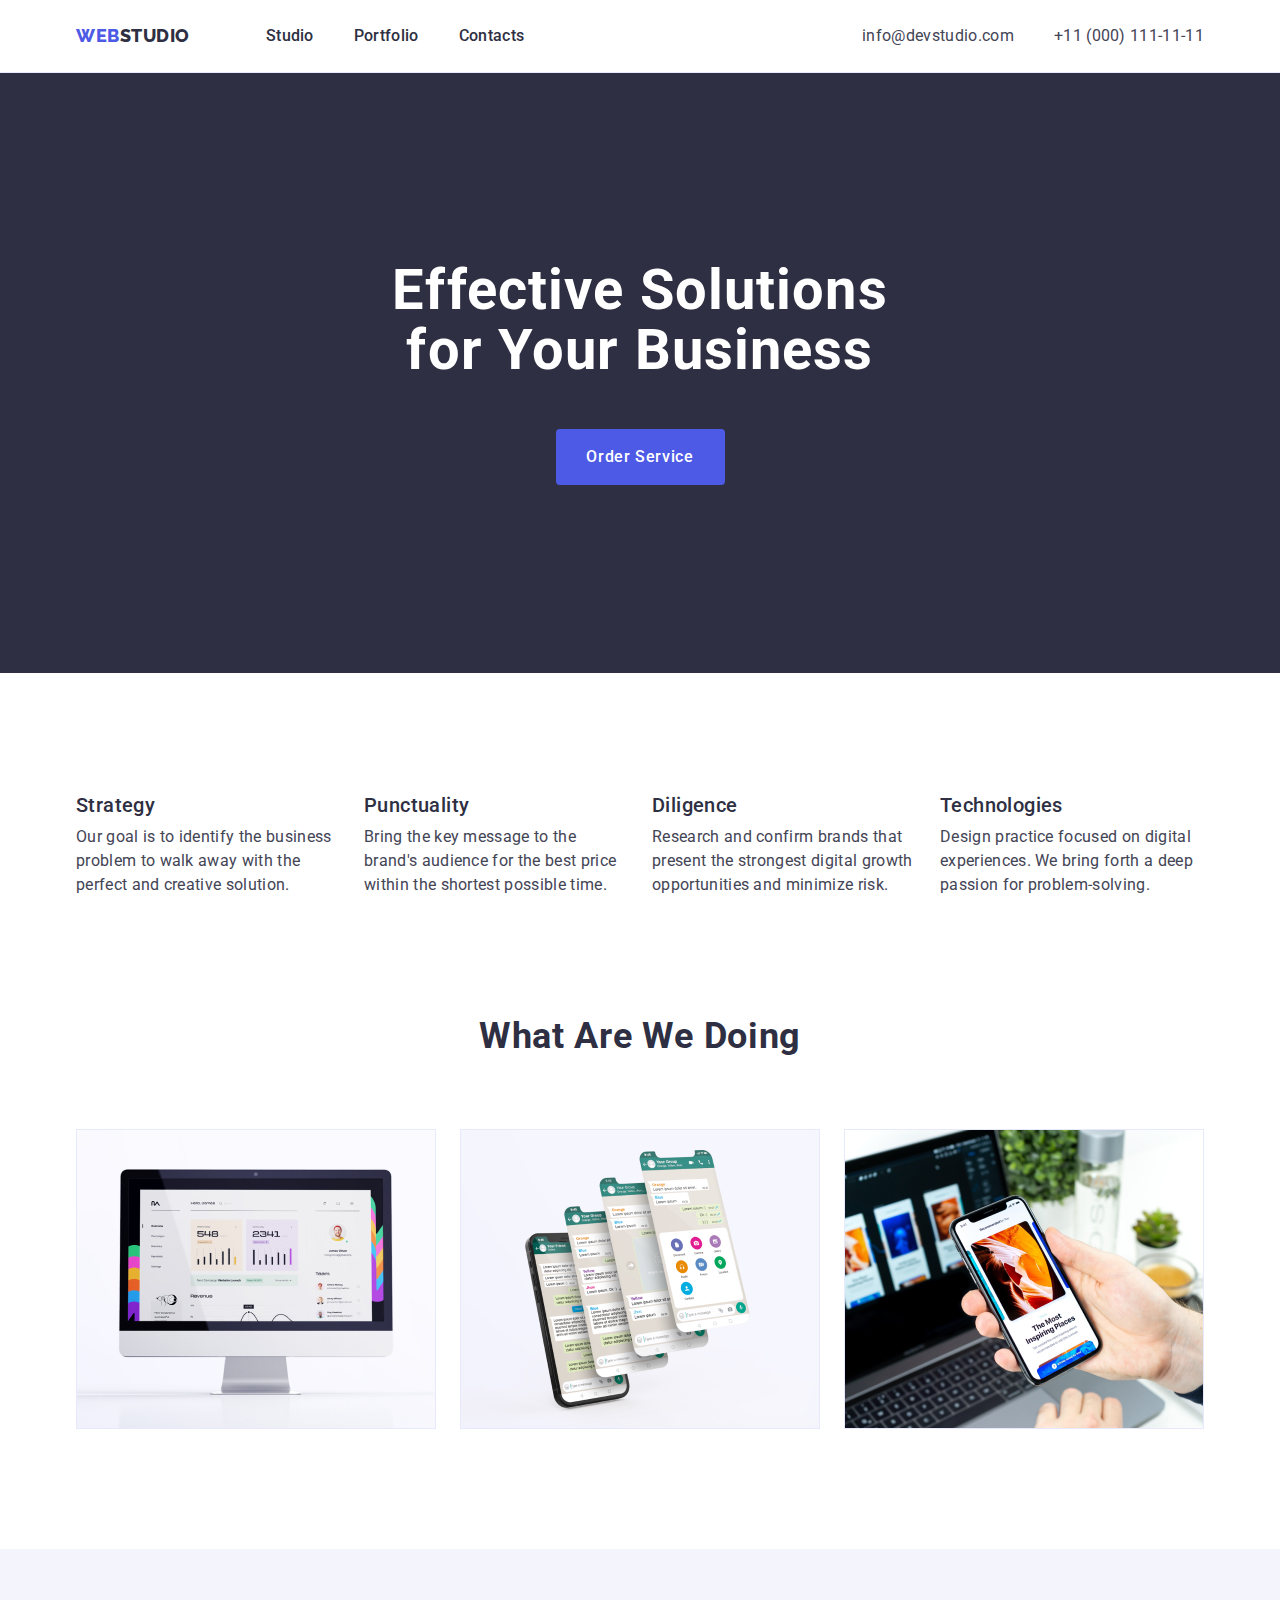
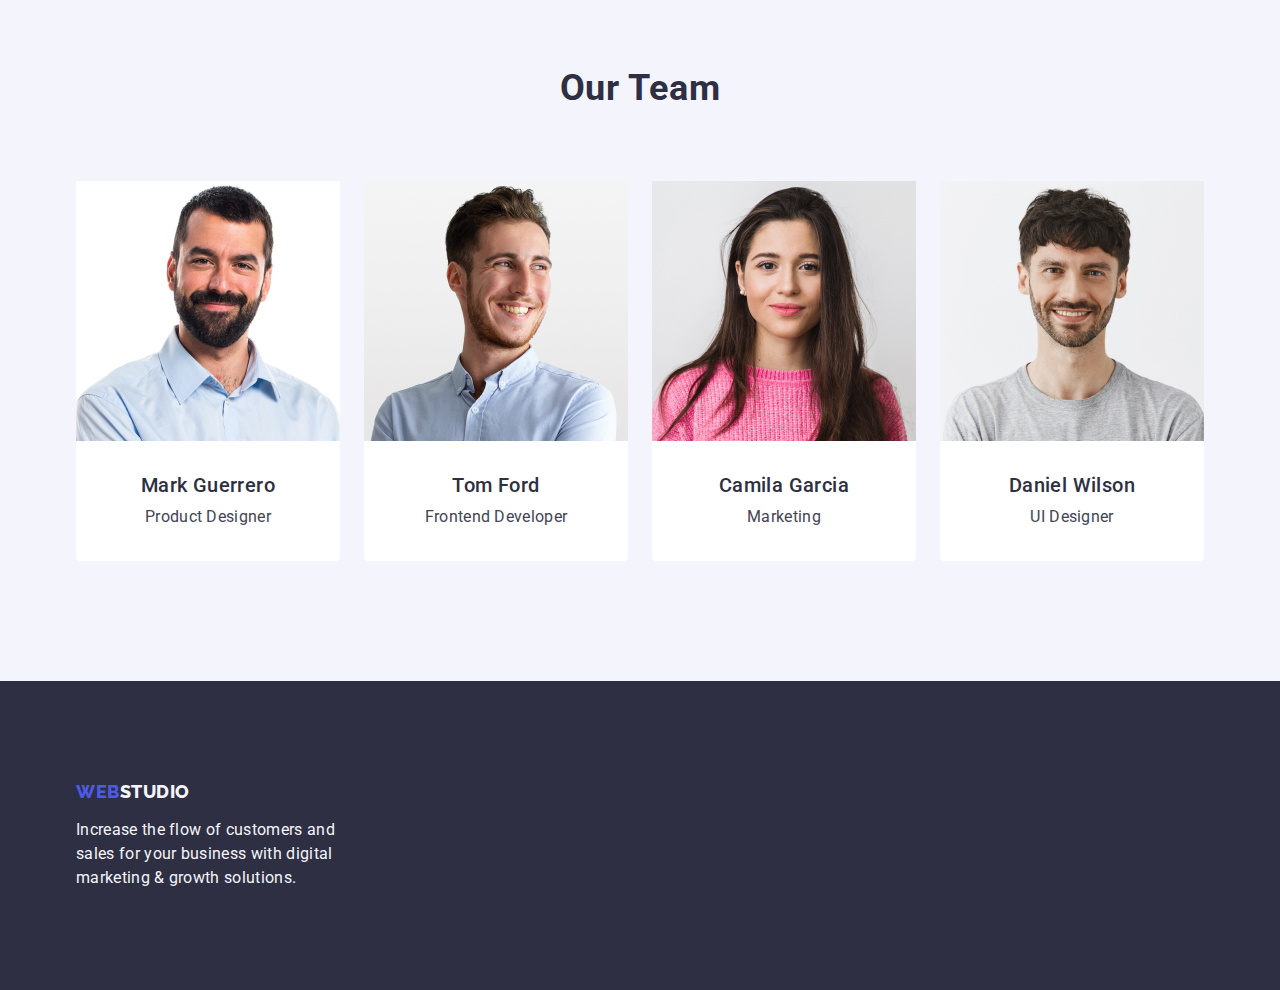
==== commit ec604c98: "HW-3 s" ====
--- a/index.html
+++ b/index.html
@@ -71,7 +71,7 @@
       <!-- section 1-->
       <section class="section-advantage">
         <div class="div-advantage container">
-            <h2 class="subject" hidden>Our advantage</h2>
+            <h2 class="subject visually-hidden">Our advantage</h2>
             <ul class="advantage-list list">
               <li class="advantage-item">
                 <h3 class="advantage-title heading">Strategy</h3>
@@ -114,7 +114,7 @@
             <ul class="product-list list">
               <li class="product-item">
                 <img
-                  class="product-item-img img"
+                  class="product-item-img"
                   src="./images/section2/Rectangle1.jpg"
                   alt="the computer on which the site is displayed."
                   width="360"
@@ -123,7 +123,7 @@
               </li>
               <li class="product-item">
                 <img
-                  class="product-item-img img"
+                  class="product-item-img"
                   src="./images/section2/Rectangle2.jpg"
                   alt="open application on the mobile phone."
                   width="360"
@@ -132,7 +132,7 @@
               </li>
               <li class="product-item">
                 <img
-                  class="product-item-img img"
+                  class="product-item-img"
                   src="./images/section2/Rectangle3.jpg"
                   alt="the program is open on the mobile phone and computer."
                   width="360"
@@ -151,7 +151,7 @@
             <ul class="team-list list">
               <li class="team-item">
                 <img
-                  class="team-item-img img"
+                  class="team-item-img"
                   src="./images/section3/img1j.jpg"
                   alt="a man with dark hair and a beard."
                   width="264"
@@ -164,7 +164,7 @@
               </li>
               <li class="team-item">
                 <img
-                  class="team-item-img img"
+                  class="team-item-img"
                   src="./images/section3/img2j.jpg"
                   alt="a man with blond hair and a sincere smile."
                   width="264"
@@ -178,7 +178,7 @@
               </li>
               <li class="team-item">
                 <img
-                  class="team-item-img img"
+                  class="team-item-img"
                   src="./images/section3/img3j.jpg"
                   alt="woman with dark long hair."
                   width="264"
@@ -192,7 +192,7 @@
               </li>
               <li class="team-item">
                 <img
-                  class="team-item-img img"
+                  class="team-item-img"
                   src="./images/section3/img4j.jpg"
                   alt="a man with dark hair in a t-shirt who is smiling."
                   width="264"
--- a/css/styles.css
+++ b/css/styles.css
@@ -3,7 +3,24 @@
   color: #434455;
   background-color: var(--color-white);
 }
-
+img {
+  display: block;
+}
+h1,
+h2,
+h3,
+h4,
+h5,
+h6,
+p {
+  margin: 0;
+}
+
+ul,
+ol {
+  padding: 0;
+  margin: 0;
+}
 /*!!!!!!!!!!!!!!!!!!!!!!!!!!!!!!!!!!!!--------base styly--------!!!!!!!!!!!!!!!!!!!!!!!!!!!!!!!!!!!!!!!!!!!*/
 /*h1*/
 .title {
@@ -58,18 +75,27 @@
   text-decoration: none;
 }
 .container {
-  width: 1158px; 
+  width: 1158px;
   margin: 0 auto;
   padding: 0 15px 0 15px;
 }
-.img {
-  display:block;
+
+.visually-hidden{
+  position: absolute;
+  width: 1px;
+  height: 1px;
+  margin: -1px;
+  border: 0;
+  padding: 0;
+  white-space: nowrap;
+  clip-path: inset(100%);
+  clip: rect(0 0 0 0);
+  overflow: hidden;
 }
 /*!!!!!!!!!!!!!!!!!!!!!!-----------------header styles-----------!!!!!!!!!!!!!!!!!!!!!!!!!!!!!!!!!!!!!!!!!*/
 
 .header {
   border-bottom: 1px solid #e7e9fc;
-  
 }
 
 .header-div {
@@ -78,7 +104,7 @@
 
 .header-nav {
   display: flex;
-  align-items: center; 
+  align-items: center;
 }
 .header-loga {
   font-family: Raleway, sans-serif;
@@ -90,7 +116,6 @@
   text-transform: uppercase;
 
   margin-right: 76px;
- 
 }
 
 .loga {
@@ -99,7 +124,6 @@
 .header-nav-list {
   display: flex;
   gap: 40px;
-  
 }
 .header-nav-list .heqder-link {
   color: var(--color-navy-blue);
@@ -110,31 +134,27 @@
   color: var(--color-ocean);
 }
 .header-nav-item {
-  
-}
-.heqder-link{
-  padding: 24px 0;
+}
+.heqder-link {
+  display: inline-block;
+  padding-top: 24px;
+  padding-bottom: 24px;
 }
 .header-address {
   font-style: normal;
   display: flex;
-  align-items: center; 
-  padding-left: 166px;
-
-}
-.header-address-list{
-  display: flex;
-  
-  
-}
- 
+  align-items: center;
+  margin-left: auto;
+}
+.header-address-list {
+  display: flex;
+}
 
 .header-contact-mail {
   margin-right: 40px;
-  
-}
- 
-.header-contact-tel{
+}
+
+.header-contact-tel {
   margin-right: 0;
 }
 .header-contact-link:hover,
@@ -148,14 +168,13 @@
   background: var(--color-navy-blue);
   padding: 188px 0 188px;
 }
-.div-hero{
-
+.div-hero {
 }
 .hero-imege-title {
   color: var(--color-white);
   max-width: 496px;
- margin-left: auto;
- margin-right: auto;
+  margin-left: auto;
+  margin-right: auto;
 }
 .imege-button {
   font-family: "Roboto", sans-serif;
@@ -173,7 +192,8 @@
   border: none;
   border-radius: 4px;
   margin-left: auto;
- margin-right: auto;
+  margin-right: auto;
+  margin-top: 48px;
 }
 .imege-button:hover,
 .imege-button:focus {
@@ -194,7 +214,6 @@
   display: flex;
   gap: 24px;
   padding-left: 0;
-  
 }
 
 .advantage-item {
@@ -211,15 +230,14 @@
 .section-product {
   padding-bottom: 120px;
 }
-.div-product{
-
+.div-product {
 }
 .product-title {
   margin-bottom: 72px;
 }
 .product-list {
   display: flex;
-  gap: 24px; 
+  gap: 24px;
   padding-left: 0;
 }
 .product-item {
@@ -233,8 +251,7 @@
   padding-bottom: 120px;
   padding-top: 120px;
 }
-.div-team{
-
+.div-team {
 }
 .team-title {
   margin-bottom: 72px;
@@ -245,13 +262,12 @@
 }
 .team-item {
   background-color: var(--color-white);
-  width: calc((100% - 72px) / 4); 
+  width: calc((100% - 72px) / 4);
   border-radius: 0px 0px 4px 4px;
   width: 264px;
 }
-.div-team-item{
+.div-team-item {
   padding: 32px 16px;
-  
 }
 .team-item-img {
 }
@@ -261,7 +277,6 @@
 }
 .team-item-text {
   text-align: center;
-  
 }
 /*!!!!!!!!!!!!!!!!!!!!!!!!!!!----------------------------footer------------------!!!!!!!!!!!!!!!!!!!!!!!*/
 .footer {
@@ -290,11 +305,11 @@
   line-height: 1.5;
   letter-spacing: 0.02em;
   color: var(--color-cloud);
-  max-width: 264px
+  max-width: 264px;
 }
 
 /*!!!!!!!!!!!!!!!!!!!!!----------------portfolio-------------------!!!!!!!!!!!!!!!!!!!!!!!!!!!!!!!!!!!!!!!!!!!!*/
-.section-portfolio{
+.section-portfolio {
   padding: 96px 0 120px;
 }
 
@@ -303,7 +318,7 @@
   display: flex;
   justify-content: center;
   gap: 24px;
-  margin-bottom: 72px
+  margin-bottom: 72px;
 }
 .button-item {
 }
@@ -319,8 +334,7 @@
 
   padding: 12px 24px;
   border: 1px solid var(--color-cornflower);
-  border-radius: 4px; 
-
+  border-radius: 4px;
 }
 .button:hover,
 .button:focus {
@@ -337,14 +351,13 @@
 .project-list {
   display: flex;
   flex-wrap: wrap;
-  column-gap: 24px; 
+  column-gap: 24px;
   row-gap: 48px;
   padding-left: 0;
 }
 
 .project-item {
   width: calc((100% - 48px) / 3);
-
 }
 
 .project-link:link {
@@ -354,8 +367,6 @@
   padding: 32px 16px;
   border: 1px solid #e7e9fc;
   border-top: none;
-  width: 360px;
-  
 }
 .project-title {
   margin-bottom: 8px;
